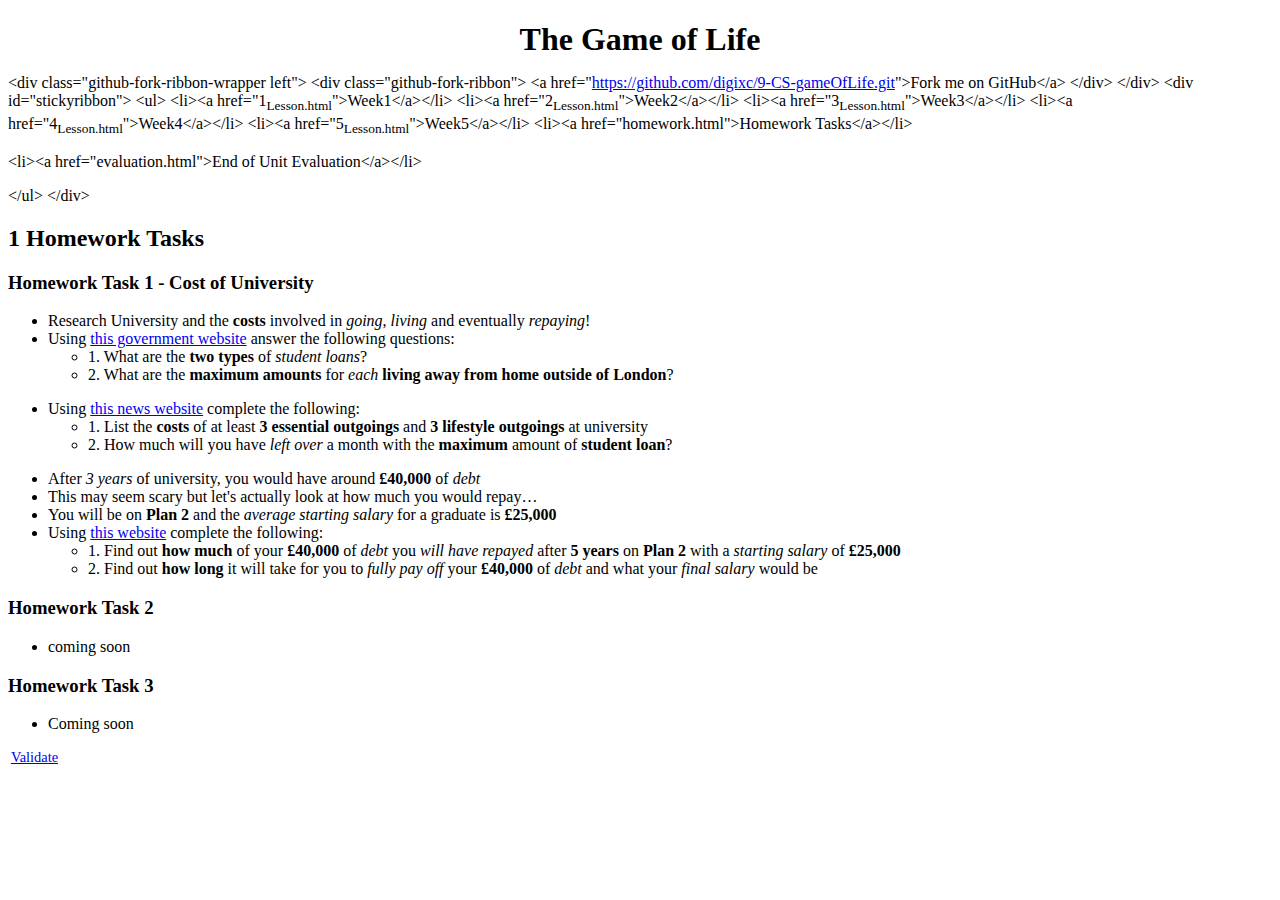
==== pages/homework.html @ dd251a96 "Add files via upload" ====
<?xml version="1.0" encoding="utf-8"?>
<!DOCTYPE html PUBLIC "-//W3C//DTD XHTML 1.0 Strict//EN"
"http://www.w3.org/TR/xhtml1/DTD/xhtml1-strict.dtd">
<html xmlns="http://www.w3.org/1999/xhtml" lang="en" xml:lang="en">
<head>
<meta http-equiv="Content-Type" content="text/html;charset=utf-8" />
<meta name="viewport" content="width=device-width, initial-scale=1" />
<title>The Game of Life</title>
<meta name="generator" content="Org mode" />
<style type="text/css">
 <!--/*--><![CDATA[/*><!--*/
  .title  { text-align: center;
             margin-bottom: .2em; }
  .subtitle { text-align: center;
              font-size: medium;
              font-weight: bold;
              margin-top:0; }
  .todo   { font-family: monospace; color: red; }
  .done   { font-family: monospace; color: green; }
  .priority { font-family: monospace; color: orange; }
  .tag    { background-color: #eee; font-family: monospace;
            padding: 2px; font-size: 80%; font-weight: normal; }
  .timestamp { color: #bebebe; }
  .timestamp-kwd { color: #5f9ea0; }
  .org-right  { margin-left: auto; margin-right: 0px;  text-align: right; }
  .org-left   { margin-left: 0px;  margin-right: auto; text-align: left; }
  .org-center { margin-left: auto; margin-right: auto; text-align: center; }
  .underline { text-decoration: underline; }
  #postamble p, #preamble p { font-size: 90%; margin: .2em; }
  p.verse { margin-left: 3%; }
  pre {
    border: 1px solid #ccc;
    box-shadow: 3px 3px 3px #eee;
    padding: 8pt;
    font-family: monospace;
    overflow: auto;
    margin: 1.2em;
  }
  pre.src {
    position: relative;
    overflow: visible;
    padding-top: 1.2em;
  }
  pre.src:before {
    display: none;
    position: absolute;
    background-color: white;
    top: -10px;
    right: 10px;
    padding: 3px;
    border: 1px solid black;
  }
  pre.src:hover:before { display: inline;}
  /* Languages per Org manual */
  pre.src-asymptote:before { content: 'Asymptote'; }
  pre.src-awk:before { content: 'Awk'; }
  pre.src-C:before { content: 'C'; }
  /* pre.src-C++ doesn't work in CSS */
  pre.src-clojure:before { content: 'Clojure'; }
  pre.src-css:before { content: 'CSS'; }
  pre.src-D:before { content: 'D'; }
  pre.src-ditaa:before { content: 'ditaa'; }
  pre.src-dot:before { content: 'Graphviz'; }
  pre.src-calc:before { content: 'Emacs Calc'; }
  pre.src-emacs-lisp:before { content: 'Emacs Lisp'; }
  pre.src-fortran:before { content: 'Fortran'; }
  pre.src-gnuplot:before { content: 'gnuplot'; }
  pre.src-haskell:before { content: 'Haskell'; }
  pre.src-hledger:before { content: 'hledger'; }
  pre.src-java:before { content: 'Java'; }
  pre.src-js:before { content: 'Javascript'; }
  pre.src-latex:before { content: 'LaTeX'; }
  pre.src-ledger:before { content: 'Ledger'; }
  pre.src-lisp:before { content: 'Lisp'; }
  pre.src-lilypond:before { content: 'Lilypond'; }
  pre.src-lua:before { content: 'Lua'; }
  pre.src-matlab:before { content: 'MATLAB'; }
  pre.src-mscgen:before { content: 'Mscgen'; }
  pre.src-ocaml:before { content: 'Objective Caml'; }
  pre.src-octave:before { content: 'Octave'; }
  pre.src-org:before { content: 'Org mode'; }
  pre.src-oz:before { content: 'OZ'; }
  pre.src-plantuml:before { content: 'Plantuml'; }
  pre.src-processing:before { content: 'Processing.js'; }
  pre.src-python:before { content: 'Python'; }
  pre.src-R:before { content: 'R'; }
  pre.src-ruby:before { content: 'Ruby'; }
  pre.src-sass:before { content: 'Sass'; }
  pre.src-scheme:before { content: 'Scheme'; }
  pre.src-screen:before { content: 'Gnu Screen'; }
  pre.src-sed:before { content: 'Sed'; }
  pre.src-sh:before { content: 'shell'; }
  pre.src-sql:before { content: 'SQL'; }
  pre.src-sqlite:before { content: 'SQLite'; }
  /* additional languages in org.el's org-babel-load-languages alist */
  pre.src-forth:before { content: 'Forth'; }
  pre.src-io:before { content: 'IO'; }
  pre.src-J:before { content: 'J'; }
  pre.src-makefile:before { content: 'Makefile'; }
  pre.src-maxima:before { content: 'Maxima'; }
  pre.src-perl:before { content: 'Perl'; }
  pre.src-picolisp:before { content: 'Pico Lisp'; }
  pre.src-scala:before { content: 'Scala'; }
  pre.src-shell:before { content: 'Shell Script'; }
  pre.src-ebnf2ps:before { content: 'ebfn2ps'; }
  /* additional language identifiers per "defun org-babel-execute"
       in ob-*.el */
  pre.src-cpp:before  { content: 'C++'; }
  pre.src-abc:before  { content: 'ABC'; }
  pre.src-coq:before  { content: 'Coq'; }
  pre.src-groovy:before  { content: 'Groovy'; }
  /* additional language identifiers from org-babel-shell-names in
     ob-shell.el: ob-shell is the only babel language using a lambda to put
     the execution function name together. */
  pre.src-bash:before  { content: 'bash'; }
  pre.src-csh:before  { content: 'csh'; }
  pre.src-ash:before  { content: 'ash'; }
  pre.src-dash:before  { content: 'dash'; }
  pre.src-ksh:before  { content: 'ksh'; }
  pre.src-mksh:before  { content: 'mksh'; }
  pre.src-posh:before  { content: 'posh'; }
  /* Additional Emacs modes also supported by the LaTeX listings package */
  pre.src-ada:before { content: 'Ada'; }
  pre.src-asm:before { content: 'Assembler'; }
  pre.src-caml:before { content: 'Caml'; }
  pre.src-delphi:before { content: 'Delphi'; }
  pre.src-html:before { content: 'HTML'; }
  pre.src-idl:before { content: 'IDL'; }
  pre.src-mercury:before { content: 'Mercury'; }
  pre.src-metapost:before { content: 'MetaPost'; }
  pre.src-modula-2:before { content: 'Modula-2'; }
  pre.src-pascal:before { content: 'Pascal'; }
  pre.src-ps:before { content: 'PostScript'; }
  pre.src-prolog:before { content: 'Prolog'; }
  pre.src-simula:before { content: 'Simula'; }
  pre.src-tcl:before { content: 'tcl'; }
  pre.src-tex:before { content: 'TeX'; }
  pre.src-plain-tex:before { content: 'Plain TeX'; }
  pre.src-verilog:before { content: 'Verilog'; }
  pre.src-vhdl:before { content: 'VHDL'; }
  pre.src-xml:before { content: 'XML'; }
  pre.src-nxml:before { content: 'XML'; }
  /* add a generic configuration mode; LaTeX export needs an additional
     (add-to-list 'org-latex-listings-langs '(conf " ")) in .emacs */
  pre.src-conf:before { content: 'Configuration File'; }

  table { border-collapse:collapse; }
  caption.t-above { caption-side: top; }
  caption.t-bottom { caption-side: bottom; }
  td, th { vertical-align:top;  }
  th.org-right  { text-align: center;  }
  th.org-left   { text-align: center;   }
  th.org-center { text-align: center; }
  td.org-right  { text-align: right;  }
  td.org-left   { text-align: left;   }
  td.org-center { text-align: center; }
  dt { font-weight: bold; }
  .footpara { display: inline; }
  .footdef  { margin-bottom: 1em; }
  .figure { padding: 1em; }
  .figure p { text-align: center; }
  .inlinetask {
    padding: 10px;
    border: 2px solid gray;
    margin: 10px;
    background: #ffffcc;
  }
  #org-div-home-and-up
   { text-align: right; font-size: 70%; white-space: nowrap; }
  textarea { overflow-x: auto; }
  .linenr { font-size: smaller }
  .code-highlighted { background-color: #ffff00; }
  .org-info-js_info-navigation { border-style: none; }
  #org-info-js_console-label
    { font-size: 10px; font-weight: bold; white-space: nowrap; }
  .org-info-js_search-highlight
    { background-color: #ffff00; color: #000000; font-weight: bold; }
  .org-svg { width: 90%; }
  /*]]>*/-->
</style>
<link rel="stylesheet" type="text/css" href="css/styles.css"/>
<link href='http://fonts.googleapis.com/css?family=Ubuntu+Mono|Ubuntu' rel='stylesheet' type='text/css'>
<script src="http://ajax.googleapis.com/ajax/libs/jquery/1.9.1/jquery.min.js" type="text/javascript"></script>
<script src="js/navbar.js" type="text/javascript"></script>
<script type="text/javascript">
/*
@licstart  The following is the entire license notice for the
JavaScript code in this tag.

Copyright (C) 2012-2018 Free Software Foundation, Inc.

The JavaScript code in this tag is free software: you can
redistribute it and/or modify it under the terms of the GNU
General Public License (GNU GPL) as published by the Free Software
Foundation, either version 3 of the License, or (at your option)
any later version.  The code is distributed WITHOUT ANY WARRANTY;
without even the implied warranty of MERCHANTABILITY or FITNESS
FOR A PARTICULAR PURPOSE.  See the GNU GPL for more details.

As additional permission under GNU GPL version 3 section 7, you
may distribute non-source (e.g., minimized or compacted) forms of
that code without the copy of the GNU GPL normally required by
section 4, provided you include this license notice and a URL
through which recipients can access the Corresponding Source.


@licend  The above is the entire license notice
for the JavaScript code in this tag.
*/
<!--/*--><![CDATA[/*><!--*/
 function CodeHighlightOn(elem, id)
 {
   var target = document.getElementById(id);
   if(null != target) {
     elem.cacheClassElem = elem.className;
     elem.cacheClassTarget = target.className;
     target.className = "code-highlighted";
     elem.className   = "code-highlighted";
   }
 }
 function CodeHighlightOff(elem, id)
 {
   var target = document.getElementById(id);
   if(elem.cacheClassElem)
     elem.className = elem.cacheClassElem;
   if(elem.cacheClassTarget)
     target.className = elem.cacheClassTarget;
 }
/*]]>*///-->
</script>
</head>
<body>
<div id="content">
<h1 class="title">The Game of Life</h1>
<div class="HTML">
<p>
  &lt;div class="github-fork-ribbon-wrapper left"&gt;
    &lt;div class="github-fork-ribbon"&gt;
      &lt;a href="<a href="https://github.com/digixc/9-CS-gameOfLife.git">https://github.com/digixc/9-CS-gameOfLife.git</a>"&gt;Fork me on GitHub&lt;/a&gt;
    &lt;/div&gt;
  &lt;/div&gt;
&lt;div id="stickyribbon"&gt;
    &lt;ul&gt;
      &lt;li&gt;&lt;a href="1<sub>Lesson.html</sub>"&gt;Week1&lt;/a&gt;&lt;/li&gt;
      &lt;li&gt;&lt;a href="2<sub>Lesson.html</sub>"&gt;Week2&lt;/a&gt;&lt;/li&gt;
      &lt;li&gt;&lt;a href="3<sub>Lesson.html</sub>"&gt;Week3&lt;/a&gt;&lt;/li&gt;
      &lt;li&gt;&lt;a href="4<sub>Lesson.html</sub>"&gt;Week4&lt;/a&gt;&lt;/li&gt;
      &lt;li&gt;&lt;a href="5<sub>Lesson.html</sub>"&gt;Week5&lt;/a&gt;&lt;/li&gt;
      &lt;li&gt;&lt;a href="homework.html"&gt;Homework Tasks&lt;/a&gt;&lt;/li&gt;
</p>

<p>
&lt;li&gt;&lt;a href="evaluation.html"&gt;End of Unit Evaluation&lt;/a&gt;&lt;/li&gt;
</p>

<p>
  &lt;/ul&gt;
&lt;/div&gt;
</p>

</div>
<div id="outline-container-org5de8fd3" class="outline-2 activity">
<h2 id="org5de8fd3"><span class="section-number-2">1</span> Homework Tasks</h2>
<div class="outline-text-2" id="text-1">
</div>

<div id="outline-container-orge92e4d0" class="outline-3 badge">
<h3 id="orge92e4d0">Homework Task 1 - Cost of University</h3>
<div class="outline-text-3" id="text-orge92e4d0">
<ul class="org-ul">
<li>Research University and the <b>costs</b> involved in <i>going</i>, <i>living</i> and eventually <i>repaying</i>!</li>

<li>Using <a href="https://www.gov.uk/student-finance/new-fulltime-students">this government website</a> answer the following questions:
<ul class="org-ul">
<li>1. What are the <b>two types</b> of <i>student loans</i>?</li>
<li>2. What are the <b>maximum amounts</b> for <i>each</i> <b>living away from home outside of London</b>?</li>
</ul></li>
</ul>



<ul class="org-ul">
<li>Using <a href="https://www.timeshighereducation.com/student/advice/cost-studying-university-uk#survey-answer">this news website</a> complete the following:
<ul class="org-ul">
<li>1. List the <b>costs</b> of at least <b>3 essential outgoings</b> and <b>3 lifestyle outgoings</b> at university</li>
<li>2. How much will you have <i>left over</i> a month with the <b>maximum</b> amount of <b>student loan</b>?</li>
</ul></li>
</ul>



<ul class="org-ul">
<li>After <i>3 years</i> of university, you would have around <b>£40,000</b> of <i>debt</i></li>
<li>This may seem scary but let's actually look at how much you would repay&#x2026;</li>
<li>You will be on <b>Plan 2</b> and the <i>average starting salary</i> for a graduate is <b>£25,000</b></li>
<li>Using <a href="https://www.student-loan-calculator.co.uk/">this website</a> complete the following:
<ul class="org-ul">
<li>1. Find out <b>how much</b> of your <b>£40,000</b> of <i>debt</i> you <i>will have repayed</i> after <b>5 years</b> on <b>Plan 2</b> with a <i>starting salary</i> of <b>£25,000</b></li>
<li>2. Find out <b>how long</b> it will take for you to <i>fully pay off</i> your <b>£40,000</b> of <i>debt</i> and what your <i>final salary</i> would be</li>
</ul></li>
</ul>
</div>
</div>

<div id="outline-container-orgc148603" class="outline-3 badge">
<h3 id="orgc148603">Homework Task 2</h3>
<div class="outline-text-3" id="text-orgc148603">
<ul class="org-ul">
<li>coming soon</li>
</ul>
</div>
</div>

<div id="outline-container-orgfddd065" class="outline-3 badge">
<h3 id="orgfddd065">Homework Task 3</h3>
<div class="outline-text-3" id="text-orgfddd065">
<ul class="org-ul">
<li>Coming soon</li>
</ul>
</div>
</div>
</div>
</div>
<div id="postamble" class="status">
<p class="validation"><a href="http://validator.w3.org/check?uri=referer">Validate</a></p>
</div>
</body>
</html>
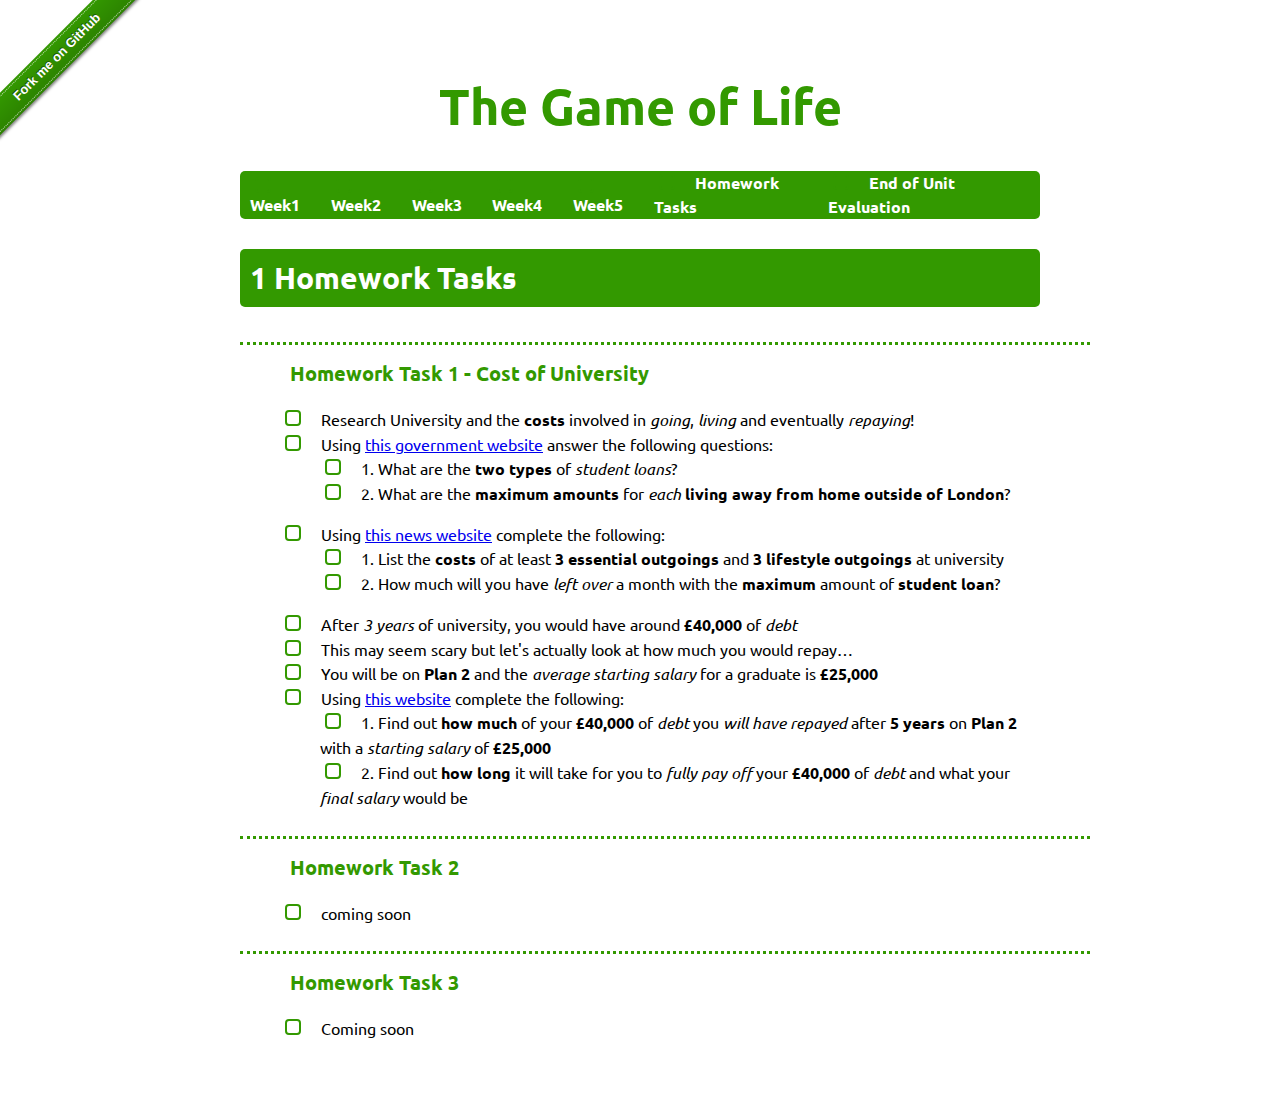
==== commit 1af27265: "added sticky ribbon" ====
--- a/pages/homework.html
+++ b/pages/homework.html
@@ -1,328 +1,242 @@
-<?xml version="1.0" encoding="utf-8"?>
-<!DOCTYPE html PUBLIC "-//W3C//DTD XHTML 1.0 Strict//EN"
-"http://www.w3.org/TR/xhtml1/DTD/xhtml1-strict.dtd">
-<html xmlns="http://www.w3.org/1999/xhtml" lang="en" xml:lang="en">
-<head>
-<meta http-equiv="Content-Type" content="text/html;charset=utf-8" />
-<meta name="viewport" content="width=device-width, initial-scale=1" />
-<title>The Game of Life</title>
-<meta name="generator" content="Org mode" />
-<style type="text/css">
- <!--/*--><![CDATA[/*><!--*/
-  .title  { text-align: center;
-             margin-bottom: .2em; }
-  .subtitle { text-align: center;
-              font-size: medium;
-              font-weight: bold;
-              margin-top:0; }
-  .todo   { font-family: monospace; color: red; }
-  .done   { font-family: monospace; color: green; }
-  .priority { font-family: monospace; color: orange; }
-  .tag    { background-color: #eee; font-family: monospace;
-            padding: 2px; font-size: 80%; font-weight: normal; }
-  .timestamp { color: #bebebe; }
-  .timestamp-kwd { color: #5f9ea0; }
-  .org-right  { margin-left: auto; margin-right: 0px;  text-align: right; }
-  .org-left   { margin-left: 0px;  margin-right: auto; text-align: left; }
-  .org-center { margin-left: auto; margin-right: auto; text-align: center; }
-  .underline { text-decoration: underline; }
-  #postamble p, #preamble p { font-size: 90%; margin: .2em; }
-  p.verse { margin-left: 3%; }
-  pre {
-    border: 1px solid #ccc;
-    box-shadow: 3px 3px 3px #eee;
-    padding: 8pt;
-    font-family: monospace;
-    overflow: auto;
-    margin: 1.2em;
-  }
-  pre.src {
-    position: relative;
-    overflow: visible;
-    padding-top: 1.2em;
-  }
-  pre.src:before {
-    display: none;
-    position: absolute;
-    background-color: white;
-    top: -10px;
-    right: 10px;
-    padding: 3px;
-    border: 1px solid black;
-  }
-  pre.src:hover:before { display: inline;}
-  /* Languages per Org manual */
-  pre.src-asymptote:before { content: 'Asymptote'; }
-  pre.src-awk:before { content: 'Awk'; }
-  pre.src-C:before { content: 'C'; }
-  /* pre.src-C++ doesn't work in CSS */
-  pre.src-clojure:before { content: 'Clojure'; }
-  pre.src-css:before { content: 'CSS'; }
-  pre.src-D:before { content: 'D'; }
-  pre.src-ditaa:before { content: 'ditaa'; }
-  pre.src-dot:before { content: 'Graphviz'; }
-  pre.src-calc:before { content: 'Emacs Calc'; }
-  pre.src-emacs-lisp:before { content: 'Emacs Lisp'; }
-  pre.src-fortran:before { content: 'Fortran'; }
-  pre.src-gnuplot:before { content: 'gnuplot'; }
-  pre.src-haskell:before { content: 'Haskell'; }
-  pre.src-hledger:before { content: 'hledger'; }
-  pre.src-java:before { content: 'Java'; }
-  pre.src-js:before { content: 'Javascript'; }
-  pre.src-latex:before { content: 'LaTeX'; }
-  pre.src-ledger:before { content: 'Ledger'; }
-  pre.src-lisp:before { content: 'Lisp'; }
-  pre.src-lilypond:before { content: 'Lilypond'; }
-  pre.src-lua:before { content: 'Lua'; }
-  pre.src-matlab:before { content: 'MATLAB'; }
-  pre.src-mscgen:before { content: 'Mscgen'; }
-  pre.src-ocaml:before { content: 'Objective Caml'; }
-  pre.src-octave:before { content: 'Octave'; }
-  pre.src-org:before { content: 'Org mode'; }
-  pre.src-oz:before { content: 'OZ'; }
-  pre.src-plantuml:before { content: 'Plantuml'; }
-  pre.src-processing:before { content: 'Processing.js'; }
-  pre.src-python:before { content: 'Python'; }
-  pre.src-R:before { content: 'R'; }
-  pre.src-ruby:before { content: 'Ruby'; }
-  pre.src-sass:before { content: 'Sass'; }
-  pre.src-scheme:before { content: 'Scheme'; }
-  pre.src-screen:before { content: 'Gnu Screen'; }
-  pre.src-sed:before { content: 'Sed'; }
-  pre.src-sh:before { content: 'shell'; }
-  pre.src-sql:before { content: 'SQL'; }
-  pre.src-sqlite:before { content: 'SQLite'; }
-  /* additional languages in org.el's org-babel-load-languages alist */
-  pre.src-forth:before { content: 'Forth'; }
-  pre.src-io:before { content: 'IO'; }
-  pre.src-J:before { content: 'J'; }
-  pre.src-makefile:before { content: 'Makefile'; }
-  pre.src-maxima:before { content: 'Maxima'; }
-  pre.src-perl:before { content: 'Perl'; }
-  pre.src-picolisp:before { content: 'Pico Lisp'; }
-  pre.src-scala:before { content: 'Scala'; }
-  pre.src-shell:before { content: 'Shell Script'; }
-  pre.src-ebnf2ps:before { content: 'ebfn2ps'; }
-  /* additional language identifiers per "defun org-babel-execute"
-       in ob-*.el */
-  pre.src-cpp:before  { content: 'C++'; }
-  pre.src-abc:before  { content: 'ABC'; }
-  pre.src-coq:before  { content: 'Coq'; }
-  pre.src-groovy:before  { content: 'Groovy'; }
-  /* additional language identifiers from org-babel-shell-names in
-     ob-shell.el: ob-shell is the only babel language using a lambda to put
-     the execution function name together. */
-  pre.src-bash:before  { content: 'bash'; }
-  pre.src-csh:before  { content: 'csh'; }
-  pre.src-ash:before  { content: 'ash'; }
-  pre.src-dash:before  { content: 'dash'; }
-  pre.src-ksh:before  { content: 'ksh'; }
-  pre.src-mksh:before  { content: 'mksh'; }
-  pre.src-posh:before  { content: 'posh'; }
-  /* Additional Emacs modes also supported by the LaTeX listings package */
-  pre.src-ada:before { content: 'Ada'; }
-  pre.src-asm:before { content: 'Assembler'; }
-  pre.src-caml:before { content: 'Caml'; }
-  pre.src-delphi:before { content: 'Delphi'; }
-  pre.src-html:before { content: 'HTML'; }
-  pre.src-idl:before { content: 'IDL'; }
-  pre.src-mercury:before { content: 'Mercury'; }
-  pre.src-metapost:before { content: 'MetaPost'; }
-  pre.src-modula-2:before { content: 'Modula-2'; }
-  pre.src-pascal:before { content: 'Pascal'; }
-  pre.src-ps:before { content: 'PostScript'; }
-  pre.src-prolog:before { content: 'Prolog'; }
-  pre.src-simula:before { content: 'Simula'; }
-  pre.src-tcl:before { content: 'tcl'; }
-  pre.src-tex:before { content: 'TeX'; }
-  pre.src-plain-tex:before { content: 'Plain TeX'; }
-  pre.src-verilog:before { content: 'Verilog'; }
-  pre.src-vhdl:before { content: 'VHDL'; }
-  pre.src-xml:before { content: 'XML'; }
-  pre.src-nxml:before { content: 'XML'; }
-  /* add a generic configuration mode; LaTeX export needs an additional
-     (add-to-list 'org-latex-listings-langs '(conf " ")) in .emacs */
-  pre.src-conf:before { content: 'Configuration File'; }
-
-  table { border-collapse:collapse; }
-  caption.t-above { caption-side: top; }
-  caption.t-bottom { caption-side: bottom; }
-  td, th { vertical-align:top;  }
-  th.org-right  { text-align: center;  }
-  th.org-left   { text-align: center;   }
-  th.org-center { text-align: center; }
-  td.org-right  { text-align: right;  }
-  td.org-left   { text-align: left;   }
-  td.org-center { text-align: center; }
-  dt { font-weight: bold; }
-  .footpara { display: inline; }
-  .footdef  { margin-bottom: 1em; }
-  .figure { padding: 1em; }
-  .figure p { text-align: center; }
-  .inlinetask {
-    padding: 10px;
-    border: 2px solid gray;
-    margin: 10px;
-    background: #ffffcc;
-  }
-  #org-div-home-and-up
-   { text-align: right; font-size: 70%; white-space: nowrap; }
-  textarea { overflow-x: auto; }
-  .linenr { font-size: smaller }
-  .code-highlighted { background-color: #ffff00; }
-  .org-info-js_info-navigation { border-style: none; }
-  #org-info-js_console-label
-    { font-size: 10px; font-weight: bold; white-space: nowrap; }
-  .org-info-js_search-highlight
-    { background-color: #ffff00; color: #000000; font-weight: bold; }
-  .org-svg { width: 90%; }
-  /*]]>*/-->
-</style>
-<link rel="stylesheet" type="text/css" href="css/styles.css"/>
-<link href='http://fonts.googleapis.com/css?family=Ubuntu+Mono|Ubuntu' rel='stylesheet' type='text/css'>
-<script src="http://ajax.googleapis.com/ajax/libs/jquery/1.9.1/jquery.min.js" type="text/javascript"></script>
-<script src="js/navbar.js" type="text/javascript"></script>
-<script type="text/javascript">
-/*
-@licstart  The following is the entire license notice for the
-JavaScript code in this tag.
-
-Copyright (C) 2012-2018 Free Software Foundation, Inc.
-
-The JavaScript code in this tag is free software: you can
-redistribute it and/or modify it under the terms of the GNU
-General Public License (GNU GPL) as published by the Free Software
-Foundation, either version 3 of the License, or (at your option)
-any later version.  The code is distributed WITHOUT ANY WARRANTY;
-without even the implied warranty of MERCHANTABILITY or FITNESS
-FOR A PARTICULAR PURPOSE.  See the GNU GPL for more details.
-
-As additional permission under GNU GPL version 3 section 7, you
-may distribute non-source (e.g., minimized or compacted) forms of
-that code without the copy of the GNU GPL normally required by
-section 4, provided you include this license notice and a URL
-through which recipients can access the Corresponding Source.
-
-
-@licend  The above is the entire license notice
-for the JavaScript code in this tag.
-*/
-<!--/*--><![CDATA[/*><!--*/
- function CodeHighlightOn(elem, id)
- {
-   var target = document.getElementById(id);
-   if(null != target) {
-     elem.cacheClassElem = elem.className;
-     elem.cacheClassTarget = target.className;
-     target.className = "code-highlighted";
-     elem.className   = "code-highlighted";
-   }
- }
- function CodeHighlightOff(elem, id)
- {
-   var target = document.getElementById(id);
-   if(elem.cacheClassElem)
-     elem.className = elem.cacheClassElem;
-   if(elem.cacheClassTarget)
-     target.className = elem.cacheClassTarget;
- }
-/*]]>*///-->
-</script>
-</head>
-<body>
-<div id="content">
-<h1 class="title">The Game of Life</h1>
-<div class="HTML">
-<p>
-  &lt;div class="github-fork-ribbon-wrapper left"&gt;
-    &lt;div class="github-fork-ribbon"&gt;
-      &lt;a href="<a href="https://github.com/digixc/9-CS-gameOfLife.git">https://github.com/digixc/9-CS-gameOfLife.git</a>"&gt;Fork me on GitHub&lt;/a&gt;
-    &lt;/div&gt;
-  &lt;/div&gt;
-&lt;div id="stickyribbon"&gt;
-    &lt;ul&gt;
-      &lt;li&gt;&lt;a href="1<sub>Lesson.html</sub>"&gt;Week1&lt;/a&gt;&lt;/li&gt;
-      &lt;li&gt;&lt;a href="2<sub>Lesson.html</sub>"&gt;Week2&lt;/a&gt;&lt;/li&gt;
-      &lt;li&gt;&lt;a href="3<sub>Lesson.html</sub>"&gt;Week3&lt;/a&gt;&lt;/li&gt;
-      &lt;li&gt;&lt;a href="4<sub>Lesson.html</sub>"&gt;Week4&lt;/a&gt;&lt;/li&gt;
-      &lt;li&gt;&lt;a href="5<sub>Lesson.html</sub>"&gt;Week5&lt;/a&gt;&lt;/li&gt;
-      &lt;li&gt;&lt;a href="homework.html"&gt;Homework Tasks&lt;/a&gt;&lt;/li&gt;
-</p>
-
-<p>
-&lt;li&gt;&lt;a href="evaluation.html"&gt;End of Unit Evaluation&lt;/a&gt;&lt;/li&gt;
-</p>
-
-<p>
-  &lt;/ul&gt;
-&lt;/div&gt;
-</p>
-
-</div>
-<div id="outline-container-org5de8fd3" class="outline-2 activity">
-<h2 id="org5de8fd3"><span class="section-number-2">1</span> Homework Tasks</h2>
-<div class="outline-text-2" id="text-1">
-</div>
-
-<div id="outline-container-orge92e4d0" class="outline-3 badge">
-<h3 id="orge92e4d0">Homework Task 1 - Cost of University</h3>
-<div class="outline-text-3" id="text-orge92e4d0">
-<ul class="org-ul">
-<li>Research University and the <b>costs</b> involved in <i>going</i>, <i>living</i> and eventually <i>repaying</i>!</li>
-
-<li>Using <a href="https://www.gov.uk/student-finance/new-fulltime-students">this government website</a> answer the following questions:
-<ul class="org-ul">
-<li>1. What are the <b>two types</b> of <i>student loans</i>?</li>
-<li>2. What are the <b>maximum amounts</b> for <i>each</i> <b>living away from home outside of London</b>?</li>
-</ul></li>
-</ul>
-
-
-
-<ul class="org-ul">
-<li>Using <a href="https://www.timeshighereducation.com/student/advice/cost-studying-university-uk#survey-answer">this news website</a> complete the following:
-<ul class="org-ul">
-<li>1. List the <b>costs</b> of at least <b>3 essential outgoings</b> and <b>3 lifestyle outgoings</b> at university</li>
-<li>2. How much will you have <i>left over</i> a month with the <b>maximum</b> amount of <b>student loan</b>?</li>
-</ul></li>
-</ul>
-
-
-
-<ul class="org-ul">
-<li>After <i>3 years</i> of university, you would have around <b>£40,000</b> of <i>debt</i></li>
-<li>This may seem scary but let's actually look at how much you would repay&#x2026;</li>
-<li>You will be on <b>Plan 2</b> and the <i>average starting salary</i> for a graduate is <b>£25,000</b></li>
-<li>Using <a href="https://www.student-loan-calculator.co.uk/">this website</a> complete the following:
-<ul class="org-ul">
-<li>1. Find out <b>how much</b> of your <b>£40,000</b> of <i>debt</i> you <i>will have repayed</i> after <b>5 years</b> on <b>Plan 2</b> with a <i>starting salary</i> of <b>£25,000</b></li>
-<li>2. Find out <b>how long</b> it will take for you to <i>fully pay off</i> your <b>£40,000</b> of <i>debt</i> and what your <i>final salary</i> would be</li>
-</ul></li>
-</ul>
-</div>
-</div>
-
-<div id="outline-container-orgc148603" class="outline-3 badge">
-<h3 id="orgc148603">Homework Task 2</h3>
-<div class="outline-text-3" id="text-orgc148603">
-<ul class="org-ul">
-<li>coming soon</li>
-</ul>
-</div>
-</div>
-
-<div id="outline-container-orgfddd065" class="outline-3 badge">
-<h3 id="orgfddd065">Homework Task 3</h3>
-<div class="outline-text-3" id="text-orgfddd065">
-<ul class="org-ul">
-<li>Coming soon</li>
-</ul>
-</div>
-</div>
-</div>
-</div>
-<div id="postamble" class="status">
-<p class="validation"><a href="http://validator.w3.org/check?uri=referer">Validate</a></p>
-</div>
-</body>
-</html>
+<?xml version="1.0" encoding="utf-8"?>
+<!DOCTYPE html PUBLIC "-//W3C//DTD XHTML 1.0 Strict//EN"
+"http://www.w3.org/TR/xhtml1/DTD/xhtml1-strict.dtd">
+<html xmlns="http://www.w3.org/1999/xhtml" lang="en" xml:lang="en">
+<head>
+<title>The Game of Life</title>
+<meta  http-equiv="Content-Type" content="text/html;charset=utf-8" />
+<meta  name="generator" content="Org-mode" />
+<style type="text/css">
+ <!--/*--><![CDATA[/*><!--*/
+  .title  { text-align: center; }
+  .todo   { font-family: monospace; color: red; }
+  .done   { color: green; }
+  .tag    { background-color: #eee; font-family: monospace;
+            padding: 2px; font-size: 80%; font-weight: normal; }
+  .timestamp { color: #bebebe; }
+  .timestamp-kwd { color: #5f9ea0; }
+  .right  { margin-left: auto; margin-right: 0px;  text-align: right; }
+  .left   { margin-left: 0px;  margin-right: auto; text-align: left; }
+  .center { margin-left: auto; margin-right: auto; text-align: center; }
+  .underline { text-decoration: underline; }
+  #postamble p, #preamble p { font-size: 90%; margin: .2em; }
+  p.verse { margin-left: 3%; }
+  pre {
+    border: 1px solid #ccc;
+    box-shadow: 3px 3px 3px #eee;
+    padding: 8pt;
+    font-family: monospace;
+    overflow: auto;
+    margin: 1.2em;
+  }
+  pre.src {
+    position: relative;
+    overflow: visible;
+    padding-top: 1.2em;
+  }
+  pre.src:before {
+    display: none;
+    position: absolute;
+    background-color: white;
+    top: -10px;
+    right: 10px;
+    padding: 3px;
+    border: 1px solid black;
+  }
+  pre.src:hover:before { display: inline;}
+  pre.src-sh:before    { content: 'sh'; }
+  pre.src-bash:before  { content: 'sh'; }
+  pre.src-emacs-lisp:before { content: 'Emacs Lisp'; }
+  pre.src-R:before     { content: 'R'; }
+  pre.src-perl:before  { content: 'Perl'; }
+  pre.src-java:before  { content: 'Java'; }
+  pre.src-sql:before   { content: 'SQL'; }
+
+  table { border-collapse:collapse; }
+  caption.t-above { caption-side: top; }
+  caption.t-bottom { caption-side: bottom; }
+  td, th { vertical-align:top;  }
+  th.right  { text-align: center;  }
+  th.left   { text-align: center;   }
+  th.center { text-align: center; }
+  td.right  { text-align: right;  }
+  td.left   { text-align: left;   }
+  td.center { text-align: center; }
+  dt { font-weight: bold; }
+  .footpara:nth-child(2) { display: inline; }
+  .footpara { display: block; }
+  .footdef  { margin-bottom: 1em; }
+  .figure { padding: 1em; }
+  .figure p { text-align: center; }
+  .inlinetask {
+    padding: 10px;
+    border: 2px solid gray;
+    margin: 10px;
+    background: #ffffcc;
+  }
+  #org-div-home-and-up
+   { text-align: right; font-size: 70%; white-space: nowrap; }
+  textarea { overflow-x: auto; }
+  .linenr { font-size: smaller }
+  .code-highlighted { background-color: #ffff00; }
+  .org-info-js_info-navigation { border-style: none; }
+  #org-info-js_console-label
+    { font-size: 10px; font-weight: bold; white-space: nowrap; }
+  .org-info-js_search-highlight
+    { background-color: #ffff00; color: #000000; font-weight: bold; }
+  /*]]>*/-->
+</style>
+<link rel="stylesheet" type="text/css" href="css/styles.css"/>
+<link href='http://fonts.googleapis.com/css?family=Ubuntu+Mono|Ubuntu' rel='stylesheet' type='text/css'>
+<script src="http://ajax.googleapis.com/ajax/libs/jquery/1.9.1/jquery.min.js" type="text/javascript"></script>
+<script src="js/navbar.js" type="text/javascript"></script>
+<script type="text/javascript">
+/*
+@licstart  The following is the entire license notice for the
+JavaScript code in this tag.
+
+Copyright (C) 2012-2013 Free Software Foundation, Inc.
+
+The JavaScript code in this tag is free software: you can
+redistribute it and/or modify it under the terms of the GNU
+General Public License (GNU GPL) as published by the Free Software
+Foundation, either version 3 of the License, or (at your option)
+any later version.  The code is distributed WITHOUT ANY WARRANTY;
+without even the implied warranty of MERCHANTABILITY or FITNESS
+FOR A PARTICULAR PURPOSE.  See the GNU GPL for more details.
+
+As additional permission under GNU GPL version 3 section 7, you
+may distribute non-source (e.g., minimized or compacted) forms of
+that code without the copy of the GNU GPL normally required by
+section 4, provided you include this license notice and a URL
+through which recipients can access the Corresponding Source.
+
+
+@licend  The above is the entire license notice
+for the JavaScript code in this tag.
+*/
+<!--/*--><![CDATA[/*><!--*/
+ function CodeHighlightOn(elem, id)
+ {
+   var target = document.getElementById(id);
+   if(null != target) {
+     elem.cacheClassElem = elem.className;
+     elem.cacheClassTarget = target.className;
+     target.className = "code-highlighted";
+     elem.className   = "code-highlighted";
+   }
+ }
+ function CodeHighlightOff(elem, id)
+ {
+   var target = document.getElementById(id);
+   if(elem.cacheClassElem)
+     elem.className = elem.cacheClassElem;
+   if(elem.cacheClassTarget)
+     target.className = elem.cacheClassTarget;
+ }
+/*]]>*///-->
+</script>
+</head>
+<body>
+<div id="content">
+<h1 class="title">The Game of Life</h1>
+  <div class="github-fork-ribbon-wrapper left">
+    <div class="github-fork-ribbon">
+      <a href="https://github.com/digixc/9-CS-gameOfLife.git">Fork me on GitHub</a>
+    </div>
+  </div>
+<div id="stickyribbon">
+    <ul>
+      <li><a href="1_Lesson.html">Week1</a></li>
+      <li><a href="2_Lesson.html">Week2</a></li>
+      <li><a href="3_Lesson.html">Week3</a></li>
+      <li><a href="4_Lesson.html">Week4</a></li>
+      <li><a href="5_Lesson.html">Week5</a></li>
+      <li><a href="homework.html">Homework Tasks</a></li>
+
+      <li><a href="evaluation.html">End of Unit Evaluation</a></li>
+
+    </ul>
+  </div>
+<div id="outline-container-sec-1" class="outline-2 activity">
+<h2 id="sec-1"><span class="section-number-2">1</span> Homework Tasks</h2>
+<div class="outline-text-2" id="text-1">
+</div>
+
+<div id="outline-container-sec-1-1" class="outline-3 badge">
+<h3 id="sec-1-1">Homework Task 1 - Cost of University</h3>
+<div class="outline-text-3" id="text-1-1">
+<ul class="org-ul">
+<li>Research University and the <b>costs</b> involved in <i>going</i>, <i>living</i> and eventually <i>repaying</i>!
+</li>
+
+<li>Using <a href="https://www.gov.uk/student-finance/new-fulltime-students">this government website</a> answer the following questions:
+<ul class="org-ul">
+<li>1. What are the <b>two types</b> of <i>student loans</i>?
+</li>
+<li>2. What are the <b>maximum amounts</b> for <i>each</i> <b>living away from home outside of London</b>?
+</li>
+</ul>
+</li>
+</ul>
+
+
+
+<ul class="org-ul">
+<li>Using <a href="https://www.timeshighereducation.com/student/advice/cost-studying-university-uk#survey-answer">this news website</a> complete the following:
+<ul class="org-ul">
+<li>1. List the <b>costs</b> of at least <b>3 essential outgoings</b> and <b>3 lifestyle outgoings</b> at university
+</li>
+<li>2. How much will you have <i>left over</i> a month with the <b>maximum</b> amount of <b>student loan</b>?
+</li>
+</ul>
+</li>
+</ul>
+
+
+
+<ul class="org-ul">
+<li>After <i>3 years</i> of university, you would have around <b>£40,000</b> of <i>debt</i>
+</li>
+<li>This may seem scary but let's actually look at how much you would repay&#x2026;
+</li>
+<li>You will be on <b>Plan 2</b> and the <i>average starting salary</i> for a graduate is <b>£25,000</b> 
+</li>
+<li>Using <a href="https://www.student-loan-calculator.co.uk/">this website</a> complete the following:
+<ul class="org-ul">
+<li>1. Find out <b>how much</b> of your <b>£40,000</b> of <i>debt</i> you <i>will have repayed</i> after <b>5 years</b> on <b>Plan 2</b> with a <i>starting salary</i> of <b>£25,000</b> 
+</li>
+<li>2. Find out <b>how long</b> it will take for you to <i>fully pay off</i> your <b>£40,000</b> of <i>debt</i> and what your <i>final salary</i> would be
+</li>
+</ul>
+</li>
+</ul>
+</div>
+</div>
+
+<div id="outline-container-sec-1-2" class="outline-3 badge">
+<h3 id="sec-1-2">Homework Task 2</h3>
+<div class="outline-text-3" id="text-1-2">
+<ul class="org-ul">
+<li>coming soon
+</li>
+</ul>
+</div>
+</div>
+
+<div id="outline-container-sec-1-3" class="outline-3 badge">
+<h3 id="sec-1-3">Homework Task 3</h3>
+<div class="outline-text-3" id="text-1-3">
+<ul class="org-ul">
+<li>Coming soon
+</li>
+</ul>
+</div>
+</div>
+</div>
+</div>
+<div id="postamble" class="status">
+<p class="validation"></p>
+</div>
+</body>
+</html>
--- a/pages/css/styles.css
+++ b/pages/css/styles.css
@@ -0,0 +1,448 @@
+/*GCSE Colours*/
+/*YEAR 7 Colours - Systems & Control*/
+/*@scheme-color: #A30000;
+@scheme-color-secondary: #E0E7F5;
+*/
+/*YEAR 8 Colours*/
+/*
+@scheme-color: #741371;
+@scheme-color-secondary:# E5DCE9;
+*/
+/*YEAR 9 Colours*/
+/*
+@scheme-color: #D12229;
+@scheme-color-secondary: #F7E4DC;
+*/
+/*!
+ * "Fork me on GitHub" CSS ribbon v0.1.1 | MIT License
+ * https://github.com/simonwhitaker/github-fork-ribbon-css
+*/
+/* Left will inherit from right (so we don't need to duplicate code) */
+.github-fork-ribbon {
+  /* The right and left classes determine the side we attach our banner to */
+  position: absolute;
+  /* Add a bit of padding to give some substance outside the "stitching" */
+  padding: 2px 0;
+  /* Set the base colour */
+  background-color: #339900;
+  /* Set a gradient: transparent black at the top to almost-transparent black at the bottom */
+  background-image: -webkit-gradient(linear, left top, left bottom, from(rgba(0, 0, 0, 0)), to(rgba(0, 0, 0, 0.15)));
+  background-image: -webkit-linear-gradient(top, rgba(0, 0, 0, 0), rgba(0, 0, 0, 0.15));
+  background-image: -moz-linear-gradient(top, rgba(0, 0, 0, 0), rgba(0, 0, 0, 0.15));
+  background-image: -ms-linear-gradient(top, rgba(0, 0, 0, 0), rgba(0, 0, 0, 0.15));
+  background-image: -o-linear-gradient(top, rgba(0, 0, 0, 0), rgba(0, 0, 0, 0.15));
+  background-image: linear-gradient(to bottom, rgba(0, 0, 0, 0), rgba(0, 0, 0, 0.15));
+  /* Add a drop shadow */
+  -webkit-box-shadow: 0 2px 3px 0 rgba(0, 0, 0, 0.5);
+  -moz-box-shadow: 0 2px 3px 0 rgba(0, 0, 0, 0.5);
+  box-shadow: 0 2px 3px 0 rgba(0, 0, 0, 0.5);
+  /* Set the font */
+  font: 700 13px "Helvetica Neue", Helvetica, Arial, sans-serif;
+  z-index: 9999;
+  pointer-events: auto;
+}
+.github-fork-ribbon a,
+.github-fork-ribbon a:hover {
+  /* Set the text properties */
+  color: #fff;
+  text-decoration: none;
+  text-shadow: 0 -1px rgba(0, 0, 0, 0.5);
+  text-align: center;
+  /* Set the geometry. If you fiddle with these you'll also need
+     to tweak the top and right values in .github-fork-ribbon. */
+  width: 200px;
+  line-height: 20px;
+  /* Set the layout properties */
+  display: inline-block;
+  padding: 2px 0;
+  /* Add "stitching" effect */
+  border-width: 1px 0;
+  border-style: dotted;
+  border-color: #fff;
+  border-color: rgba(255, 255, 255, 0.7);
+}
+.github-fork-ribbon-wrapper {
+  width: 150px;
+  height: 150px;
+  position: absolute;
+  overflow: hidden;
+  top: 0;
+  z-index: 9999;
+  pointer-events: none;
+}
+.github-fork-ribbon-wrapper.fixed {
+  position: fixed;
+}
+.github-fork-ribbon-wrapper.left {
+  left: 0;
+}
+.github-fork-ribbon-wrapper.right {
+  right: 0;
+}
+.github-fork-ribbon-wrapper.left-bottom {
+  position: fixed;
+  top: inherit;
+  bottom: 0;
+  left: 0;
+}
+.github-fork-ribbon-wrapper.right-bottom {
+  position: fixed;
+  top: inherit;
+  bottom: 0;
+  right: 0;
+}
+.github-fork-ribbon-wrapper.right .github-fork-ribbon {
+  top: 42px;
+  right: -43px;
+  -webkit-transform: rotate(45deg);
+  -moz-transform: rotate(45deg);
+  -ms-transform: rotate(45deg);
+  -o-transform: rotate(45deg);
+  transform: rotate(45deg);
+}
+.github-fork-ribbon-wrapper.left .github-fork-ribbon {
+  top: 42px;
+  left: -43px;
+  -webkit-transform: rotate(-45deg);
+  -moz-transform: rotate(-45deg);
+  -ms-transform: rotate(-45deg);
+  -o-transform: rotate(-45deg);
+  transform: rotate(-45deg);
+}
+.github-fork-ribbon-wrapper.left-bottom .github-fork-ribbon {
+  top: 80px;
+  left: -43px;
+  -webkit-transform: rotate(45deg);
+  -moz-transform: rotate(45deg);
+  -ms-transform: rotate(45deg);
+  -o-transform: rotate(45deg);
+  transform: rotate(45deg);
+}
+.github-fork-ribbon-wrapper.right-bottom .github-fork-ribbon {
+  top: 80px;
+  right: -43px;
+  -webkit-transform: rotate(-45deg);
+  -moz-transform: rotate(-45deg);
+  -ms-transform: rotate(-45deg);
+  -o-transform: rotate(-45deg);
+  transform: rotate(-45deg);
+}
+/*Main Styles*/
+* {
+  margin: 0px padding: 0px;
+  font: Arial, Helvetica, sans-serif;
+}
+html {
+  font-family: 'Ubuntu', Helvetica, Arial, sans-serif;
+  text-align: center;
+  background: #FFF;
+}
+body {
+  max-width: 800px;
+  margin: 15px auto;
+  background: #FFFFFF;
+  text-align: left;
+  padding: 20px;
+  font-size: 16px;
+  margin: 20px auto;
+  clear: both;
+}
+code {
+  border-radius: 4px 4px 4px 4px;
+  background: #d5ffc0;
+  padding: 2px 5px;
+  -webkit-hyphens: none;
+  -moz-hyphens: none;
+  hyphens: none;
+  white-space: pre-wrap;
+  /* css-3 */
+  white-space: -moz-pre-wrap !important;
+  /* Mozilla, since 1999 */
+  white-space: -pre-wrap;
+  /* Opera 4-6 */
+  white-space: -o-pre-wrap;
+  /* Opera 7 */
+}
+pre {
+  font-size: 16px;
+  font-family: 'Ubuntu mono', "Courier New", Courier, monospace;
+  font-weight: 400;
+  line-height: 1.5;
+  clear: both;
+  background: #d5ffc0;
+  padding: 20px;
+  -webkit-hyphens: none;
+  -moz-hyphens: none;
+  hyphens: none;
+}
+/* TOC */
+#table-of-contents {
+  z-index: 100;
+  font-size: 10pt;
+  position: fixed;
+  right: 0em;
+  top: 0em;
+  background: white;
+  -webkit-box-shadow: 0 0 0.5em #777777;
+  -moz-box-shadow: 0 0 0.5em #777777;
+  -webkit-border-bottom-left-radius: 5px;
+  -moz-border-radius-bottomleft: 5px;
+  text-align: right;
+  /* ensure doesn't flow off the screen when expanded */
+  max-height: 80%;
+  overflow: auto;
+}
+#table-of-contents h2 {
+  font-size: 10pt;
+  max-width: 9em;
+  font-weight: normal;
+  padding-left: 0.5em;
+  padding-top: 0.05em;
+  padding-bottom: 0.05em;
+}
+#table-of-contents #text-table-of-contents {
+  display: none;
+  text-align: left;
+}
+#table-of-contents:hover #text-table-of-contents {
+  display: block;
+  padding: 0.5em;
+  margin-top: -1.5em;
+}
+#table-of-contents #text-table-of-contents ul {
+  list-style-position: outside;
+}
+/* CSS For Lesson*/
+.link-heading {
+  font-size: 15px;
+  background: #339900;
+  margin-top: 10px;
+  padding: 10px 10px;
+  border-radius: 3px;
+}
+.link-heading a:link {
+  color: #FFFFFF;
+}
+.link-heading a:visited {
+  color: #FFFFFF;
+}
+.link-heading a:hover {
+  color: #808080;
+}
+.link-heading a:link {
+  color: #FFFFFF;
+}
+h1 {
+  font-size: 50px;
+  color: #339900;
+  margin-left: auto;
+  margin-right: auto;
+}
+.activity h2 {
+  font-size: 30px;
+  color: #FFF;
+  background: #339900;
+  margin-top: 30px;
+  padding: 10px 10px;
+  border-radius: 5px;
+}
+.activity img,
+video {
+  padding: 5px;
+  border-radius: 10px;
+  margin-left: auto;
+  margin-right: auto;
+  display: block;
+  max-width: 600px;
+}
+.activity iframe {
+  padding: 5px;
+  margin-left: auto;
+  margin-right: auto;
+  display: block;
+  max-width: 600px;
+}
+/* CSS for sub activities*/
+.learn h3 {
+  background-image: url(icons/Learn.svg);
+}
+.research h3 {
+  background-image: url(icons/Research.png);
+}
+.design h3 {
+  background-image: url(icons/Design.png);
+}
+.build h3 {
+  background-image: url(icons/Build.png);
+}
+.test h3 {
+  background-image: url(icons/Test.png);
+}
+.run h3 {
+  background-image: url(icons/Run.svg);
+}
+.document h3 {
+  background-image: url(icons/Document.png);
+}
+.code h3 {
+  background-image: url(icons/Code.svg);
+}
+.program h3 {
+  background-image: url(icons/Program.png);
+}
+.try h3 {
+  background-image: url(icons/Try.svg);
+}
+.badge h3 {
+  background-image: url(icons/Badge.svg);
+}
+.save h3 {
+  background-image: url(icons/Save.svg);
+}
+h3 {
+  color: #339900;
+  background-position: 0px 10px;
+  background-size: 40px 40px;
+  background-repeat: no-repeat;
+  margin-bottom: 10px;
+  margin-top: 10px;
+  padding-bottom: 10px;
+  padding-top: 15px;
+  padding-left: 50px;
+  font-size: 20px;
+  float: left;
+  width: 100%;
+  border-top: 3px dotted #339900;
+}
+/*CSS FOR LISTS*/
+ul li:before {
+  clear: none;
+  font-size: 16px;
+  line-height: 24px;
+  margin-top: 3px;
+  list-style-position: outside;
+  margin-left: 5px;
+  content: " ";
+  border-radius: 4px;
+  border: 2px solid #339900;
+  padding: 6px 6px;
+  margin-right: 20px;
+  float: left;
+}
+.org-ol {
+  list-style-type: none;
+  list-style-type: decimal !ie;
+  /*IE 7- hack*/
+  counter-reset: li-counter;
+}
+.org-ol > li {
+  position: relative;
+  margin-bottom: 6px;
+}
+.org-ol > li:before {
+  clear: none;
+  color: white;
+  background-color: #339900;
+  font-size: 10px;
+  line-height: 10px;
+  margin: 1px;
+  list-style-position: outside;
+  margin-left: 5px;
+  content: " ";
+  border-radius: 4px;
+  padding: 3px 5px 3px 5px;
+  margin-right: 10px;
+  float: left;
+  content: counter(li-counter);
+  counter-increment: li-counter;
+}
+ul {
+  list-style-type: none;
+  line-height: 24px;
+}
+blockquote {
+  text-align: center;
+  font-family: Georgia,serif;
+  font-size: 18px;
+  font-style: italic;
+  width: 600px;
+  margin-left: 100px;
+  padding: 0.25em 40px;
+  line-height: 1.45;
+  position: relative;
+  color: #383838;
+}
+blockquote:before {
+  display: block;
+  content: "\201C";
+  font-size: 80px;
+  position: absolute;
+  left: -20px;
+  top: -20px;
+  color: #7a7a7a;
+}
+blockquote:after {
+  display: block;
+  content: "\201D";
+  font-size: 80px;
+  position: absolute;
+  right: -20px;
+  bottom: -60px;
+  color: #7a7a7a;
+}
+blockquote cite {
+  color: #999999;
+  font-size: 14px;
+  display: block;
+  margin-top: 5px;
+}
+blockquote cite:before {
+  content: "\2014 \2009";
+}
+/*TABLES GRRR*/
+table {
+  border: 1px solid #339900;
+  border-collapse: collapse;
+  width: 100%;
+  text-align: center;
+}
+table th {
+  background: #d5ffc0;
+  border: 1px solid #339900;
+  color: #339900;
+}
+table td {
+  border: 1px solid #339900;
+}
+/*CSS FOR LISTS*/
+/*Floating Nav Bar*/
+#stickyribbon {
+  width: 800px;
+  background: #339900;
+  border-radius: 5px;
+  position: static;
+  top: 0
+          margin:15px 0;
+}
+#stickyribbon ul {
+  display: table;
+  width: 100%;
+  list-style-type: none;
+  padding: 0;
+  margin: 0;
+}
+#stickyribbon li {
+  display: table-cell;
+  font-size: 16px;
+  font-weight: bold;
+  vertical-align: middle;
+  padding: 0 10px;
+}
+#stickyribbon li a {
+  display: block;
+  color: #fff;
+  text-decoration: none;
+}
+#stickyribbon li a:hover {
+  color: #d5ffc0;
+}
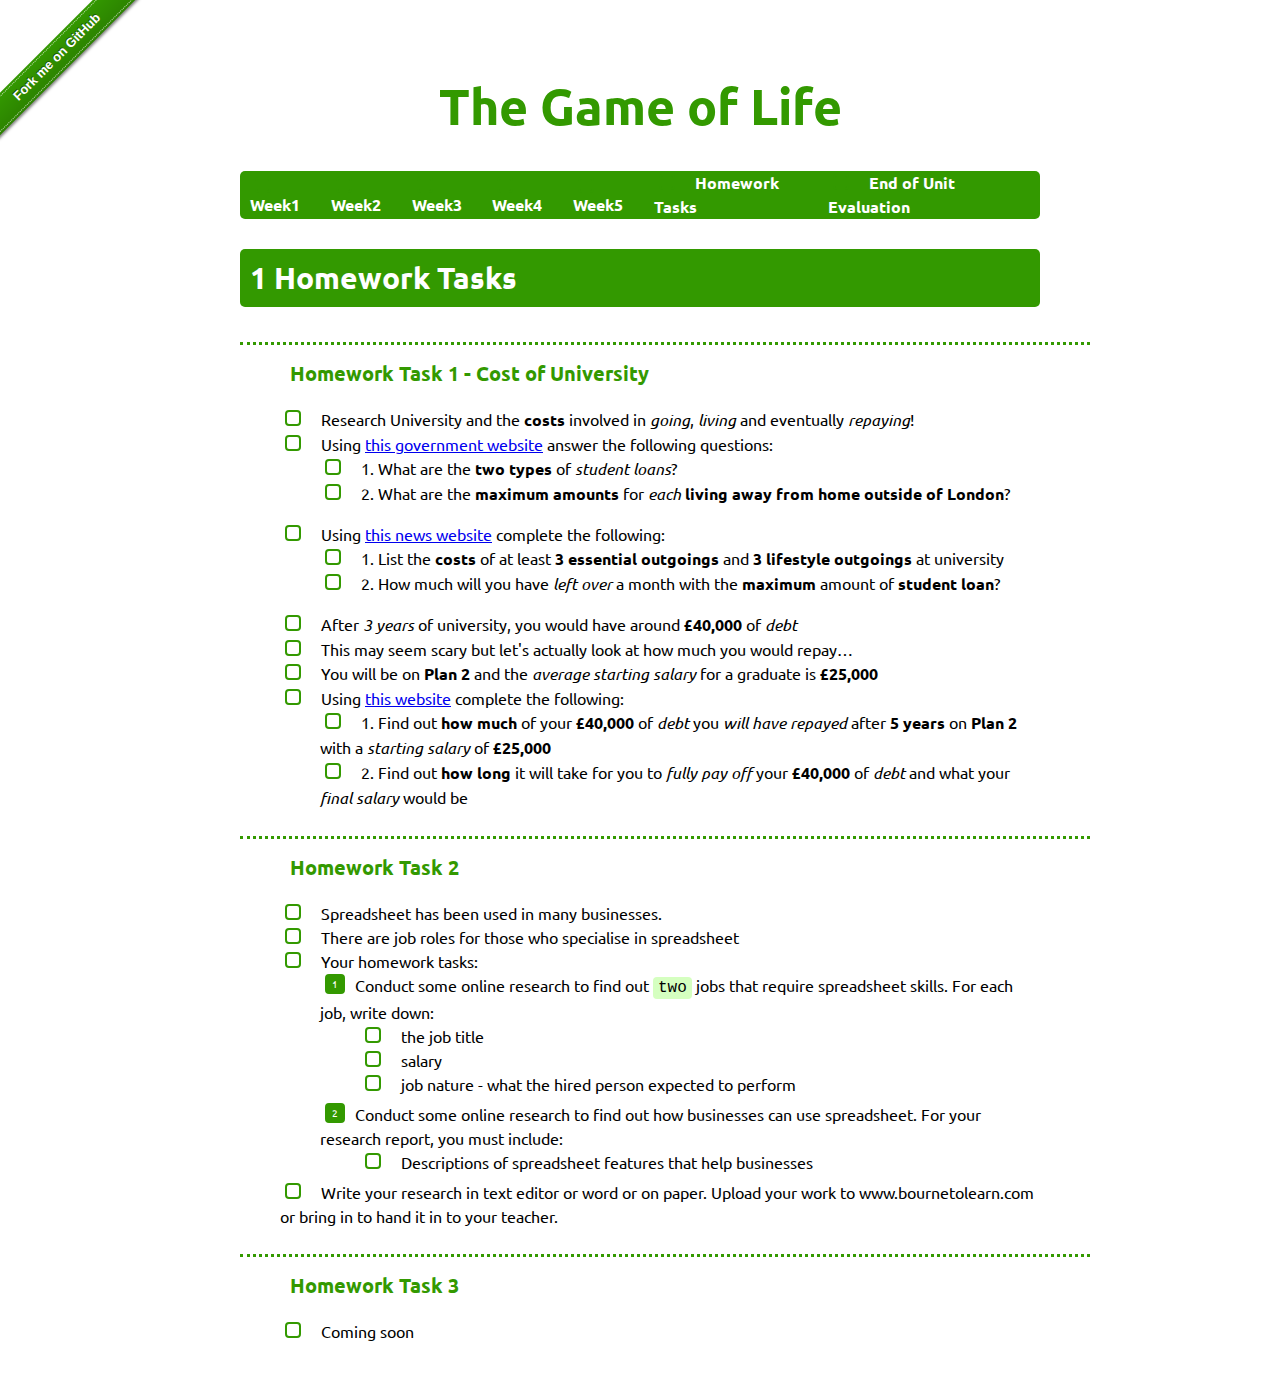
==== commit e89bfc9d: "added hw2" ====
--- a/pages/homework.html
+++ b/pages/homework.html
@@ -147,11 +147,11 @@
   </div>
 <div id="stickyribbon">
     <ul>
-      <li><a href="1_Lesson.html">Week1</a></li>
-      <li><a href="2_Lesson.html">Week2</a></li>
-      <li><a href="3_Lesson.html">Week3</a></li>
-      <li><a href="4_Lesson.html">Week4</a></li>
-      <li><a href="5_Lesson.html">Week5</a></li>
+      <li><a href="Lesson_1.html">Week1</a></li>
+      <li><a href="Lesson_2.html">Week2</a></li>
+      <li><a href="Lesson_3.html">Week3</a></li>
+      <li><a href="Lesson_4.html">Week4</a></li>
+      <li><a href="Lesson_5.html">Week5</a></li>
       <li><a href="homework.html">Homework Tasks</a></li>
 
       <li><a href="evaluation.html">End of Unit Evaluation</a></li>
@@ -218,11 +218,36 @@
 <h3 id="sec-1-2">Homework Task 2</h3>
 <div class="outline-text-3" id="text-1-2">
 <ul class="org-ul">
-<li>coming soon
-</li>
-</ul>
-</div>
-</div>
+<li>Spreadsheet has been used in many businesses.
+</li>
+<li>There are job roles for those who specialise in spreadsheet
+</li>
+<li>Your homework tasks:
+<ol class="org-ol">
+<li>Conduct some online research to find out <code>two</code> jobs that require spreadsheet skills. For each job, write down:
+<ul class="org-ul">
+<li>the job title
+</li>
+<li>salary
+</li>
+<li>job nature - what the hired person expected to perform
+</li>
+</ul>
+</li>
+<li>Conduct some online research to find out how businesses can use spreadsheet. For your research report, you must include:
+<ul class="org-ul">
+<li>Descriptions of spreadsheet features that help businesses
+</li>
+</ul>
+</li>
+</ol>
+</li>
+<li>Write your research in text editor or word or on paper.  Upload your work to www.bournetolearn.com or bring in to hand it in to your teacher.
+</li>
+</ul>
+</div>
+</div>
+
 
 <div id="outline-container-sec-1-3" class="outline-3 badge">
 <h3 id="sec-1-3">Homework Task 3</h3>
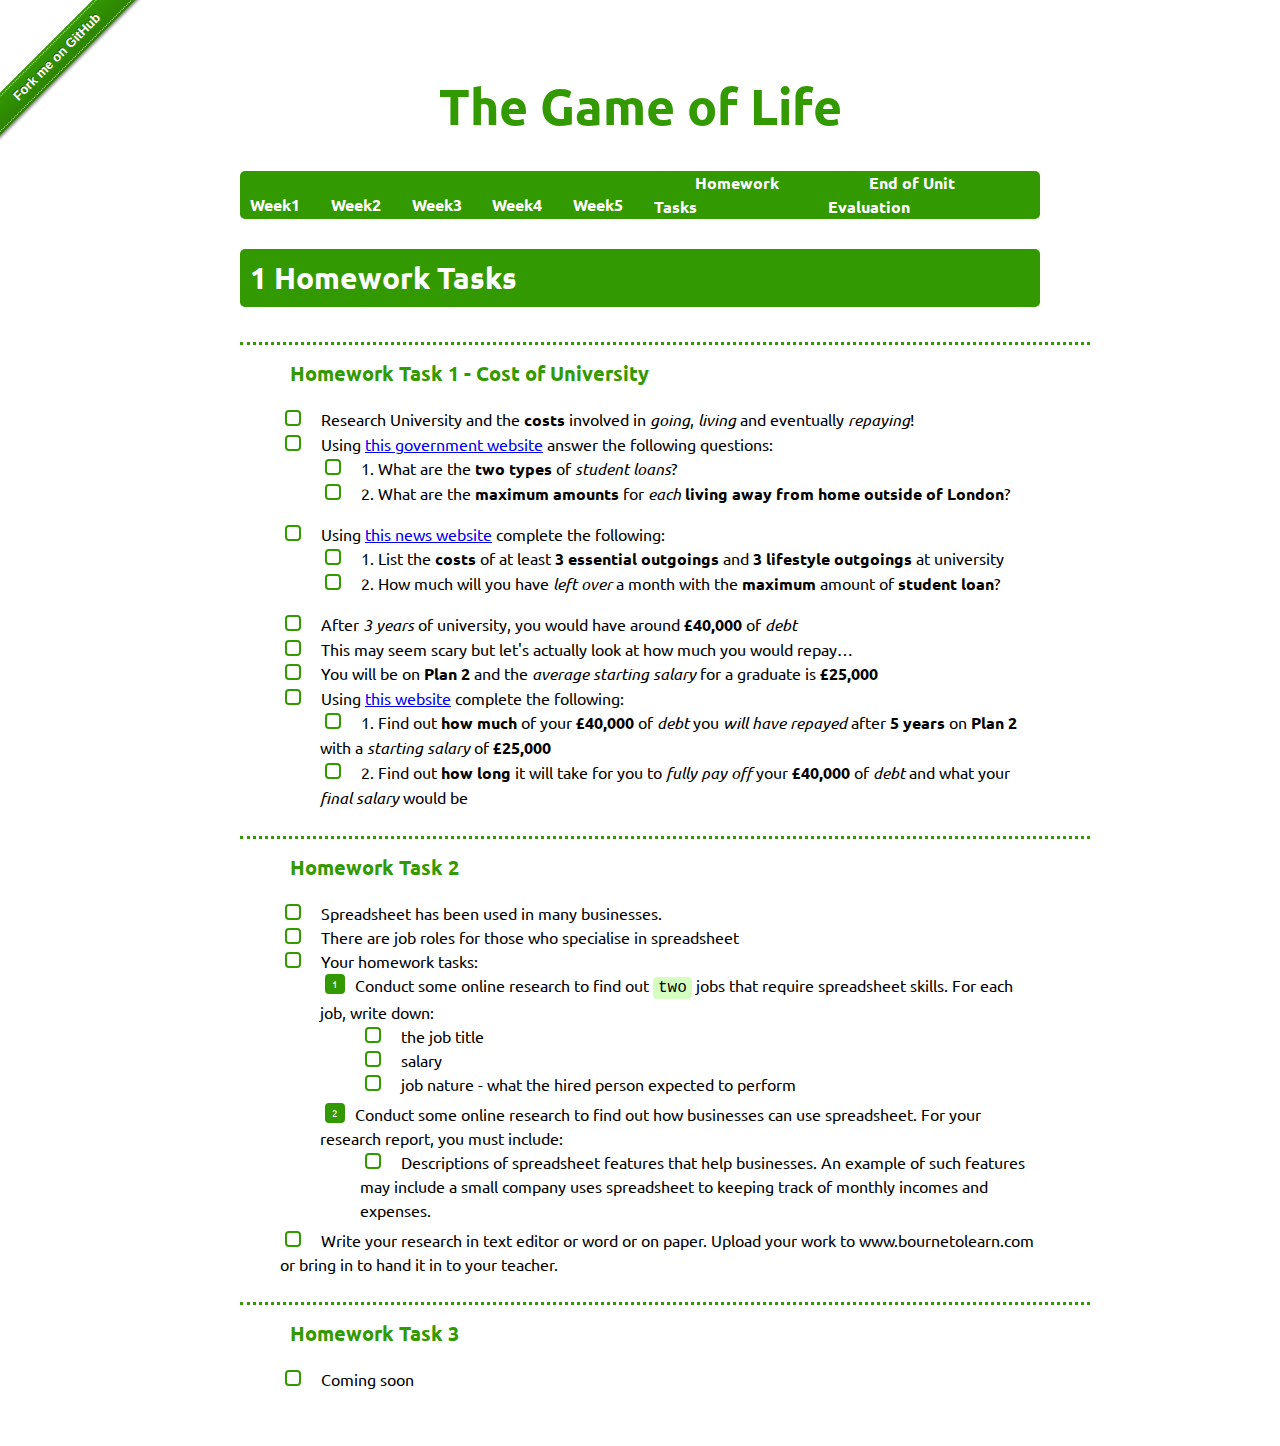
==== commit ea306225: "added hw2" ====
--- a/pages/homework.html
+++ b/pages/homework.html
@@ -236,7 +236,7 @@
 </li>
 <li>Conduct some online research to find out how businesses can use spreadsheet. For your research report, you must include:
 <ul class="org-ul">
-<li>Descriptions of spreadsheet features that help businesses
+<li>Descriptions of spreadsheet features that help businesses. An example of such features may include a small company uses spreadsheet to keeping track of monthly incomes and expenses.
 </li>
 </ul>
 </li>
